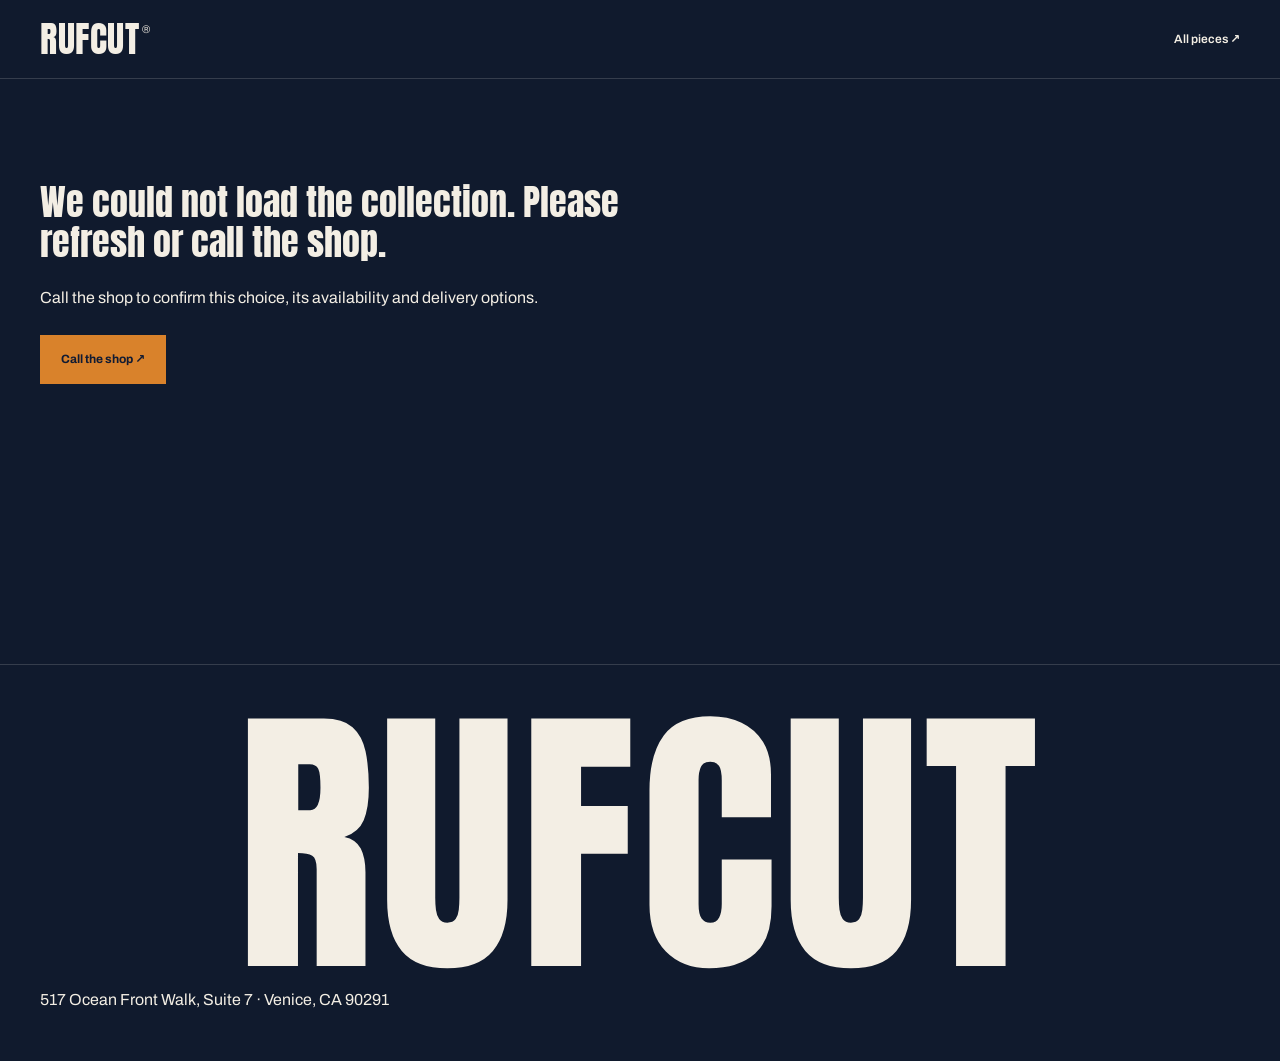
==== product/index.html @ d74dccb3 "Add files via upload" ====
<!doctype html>
<html lang="en" data-theme="dark">
<head>
<meta charset="utf-8"><meta name="viewport" content="width=device-width,initial-scale=1,viewport-fit=cover">
<title>Rufcut | From the shop</title><meta name="description" content="Explore Rufcut denim, vintage pieces and workshops. Select your size and complete your purchase securely on Square.">
<script>const language=new URLSearchParams(location.search).get('lang');if(['en','tr','es','de','fr'].includes(language))document.documentElement.lang=language;try{const theme=localStorage.getItem('rufcut-theme');if(['light','dark'].includes(theme))document.documentElement.dataset.theme=theme}catch{}</script>
<link rel="stylesheet" href="../fonts.css"><link rel="stylesheet" href="../homepage.css?v=20261011"><link rel="stylesheet" href="product.css?v=20261014">
<script defer src="../../assets/ms-site-catalog.js?v=20261014"></script><script defer src="../../assets/ms-storefront.js?v=20261014"></script><script defer src="product.js?v=20261014"></script>
</head>
<body>
<header><div class="wrap header-inner"><a class="logo" href="../">RUFCUT<span aria-hidden="true">®</span></a><a id="backToShop" class="text-link" href="../#vintage">From the shop ↗</a></div></header>
<main class="wrap product-main" id="product" aria-live="polite"><p role="status">Loading the collection…</p></main>
<noscript><p class="wrap">Please enable JavaScript to see current Square prices, or call <a href="tel:+13104735384">(310) 473-5384</a>.</p></noscript>
<footer><div class="wrap"><a class="footer-wordmark" href="../">RUFCUT</a><p>517 Ocean Front Walk, Suite 7 · Venice, CA 90291</p></div></footer>
</body>
</html>
---- fonts.css ----
/* Existing Rufcut brand fonts, served locally with their OFL licenses in assets/fonts. */
@font-face{font-family:Anton;src:url(media/anton-latin-ext.woff2) format('woff2');font-weight:400;font-display:swap;unicode-range:U+0100-02BA,U+02BD-02C5,U+02C7-02CC,U+02CE-02D7,U+02DD-02FF,U+0304,U+0308,U+0329,U+1D00-1DBF,U+1E00-1E9F,U+1EF2-1EFF,U+2020,U+20A0-20AB,U+20AD-20C4,U+2113,U+2C60-2C7F,U+A720-A7FF}
@font-face{font-family:Anton;src:url(../assets/fonts/studio-3.woff2) format('woff2');font-weight:400;font-display:swap}
@font-face{font-family:Archivo;src:url(../assets/fonts/studio-5.woff2) format('woff2');font-weight:400 700;font-display:swap;unicode-range:U+0100-02BA,U+02BD-02C5,U+02C7-02CC,U+02CE-02D7,U+02DD-02FF,U+0304,U+0308,U+0329,U+1D00-1DBF,U+1E00-1E9F,U+1EF2-1EFF,U+2020,U+20A0-20AB,U+20AD-20C4,U+2113,U+2C60-2C7F,U+A720-A7FF}
@font-face{font-family:Archivo;src:url(../assets/fonts/studio-6.woff2) format('woff2');font-weight:400 700;font-display:swap}
@font-face{font-family:'IBM Plex Mono';src:url(../assets/fonts/studio-10.woff2) format('woff2');font-weight:400 500;font-display:swap;unicode-range:U+0100-02BA,U+02BD-02C5,U+02C7-02CC,U+02CE-02D7,U+02DD-02FF,U+0304,U+0308,U+0329,U+1D00-1DBF,U+1E00-1E9F,U+1EF2-1EFF,U+2020,U+20A0-20AB,U+20AD-20C4,U+2113,U+2C60-2C7F,U+A720-A7FF}
@font-face{font-family:'IBM Plex Mono';src:url(../assets/fonts/studio-11.woff2) format('woff2');font-weight:400 500;font-display:swap}
---- homepage.css ----
/* Rufcut 2026. Sharp workshop geometry, indigo, copper and the existing brand type.
   Layers: header 20, skip link 30. Photography stays in its own content plane. */
:root{
 --paper:#eef0f1;--ink:#16233e;--mute:#526078;--rule:#16233e29;--panel:#f9fafb;
 --ind:#1b2a4e;--deep:#111b33;--cop:#d9822b;--accent-text:#92501c;--preview:#dce2e7;
 --raw:#f3eee4;--display:Anton,Impact,'Arial Narrow',sans-serif;--body:Archivo,system-ui,sans-serif;
 --mono:'IBM Plex Mono',monospace;--ease:cubic-bezier(.23,1,.32,1);color-scheme:light;
}
@media(prefers-color-scheme:dark){:root:not([data-theme="light"]){--paper:#101a2d;--ink:#f3eee4;--mute:#aebbd0;--rule:#f3eee42a;--panel:#16233b;--accent-text:#e6a15f;--preview:#1e304b;color-scheme:dark}}
:root[data-theme="dark"]{--paper:#101a2d;--ink:#f3eee4;--mute:#aebbd0;--rule:#f3eee42a;--panel:#16233b;--accent-text:#e6a15f;--preview:#1e304b;color-scheme:dark}
*,*::before,*::after{box-sizing:border-box}html{scroll-behavior:smooth;scroll-padding-top:100px;-webkit-text-size-adjust:100%;background:var(--paper)}
body{margin:0;background:var(--paper);color:var(--ink);font:16px/1.55 var(--body);-webkit-font-smoothing:antialiased}
button,input,select,textarea{font:inherit}button{cursor:pointer;color:inherit}a{color:inherit}img,svg{display:block;max-width:100%}figure,h1,h2,h3,h4,p{margin:0}[hidden]{display:none!important}
:focus-visible{outline:3px solid var(--cop);outline-offset:4px}button:disabled{cursor:wait;opacity:.6}.wrap{width:min(1320px,calc(100% - 80px));margin-inline:auto}
.skip-link{position:fixed;top:-80px;left:20px;padding:12px 20px;background:var(--cop);color:var(--deep);z-index:30}.skip-link:focus{top:12px}
header{position:sticky;top:0;z-index:20;background:var(--paper);border-bottom:1px solid var(--rule)}.header-inner{display:flex;align-items:center;gap:28px;height:78px}
.logo{font:36px/1 var(--display);text-decoration:none;letter-spacing:.015em;display:flex;align-items:start;gap:3px}.logo>span{font:11px var(--body);padding-top:2px}
nav{display:flex;align-items:center;gap:24px;margin-left:auto}nav a{text-decoration:none;font-size:12px;font-weight:600;white-space:nowrap}.book{border:1px solid var(--rule);padding:10px 14px;display:flex;gap:20px}
.header-tools{display:flex;align-items:center;gap:8px}.header-tools .lang-pick{border:0!important;border-radius:0!important;padding:8px 3px!important;font:11px var(--mono)!important}.header-tools button{border:0;background:none;width:32px;height:36px;font-size:24px;line-height:1}
section{padding-block:110px}.hero{padding-block:38px 50px}.hero-layout{display:grid;grid-template-columns:minmax(0,1.06fr) minmax(0,.94fr);align-items:center;gap:36px}
.hero-copy{padding-block:22px}.hero-kicker{font:11px var(--mono);letter-spacing:.08em;text-transform:uppercase;color:var(--mute);margin-bottom:30px}
.hero h1{font:clamp(76px,8.45vw,125px)/.98 var(--display);text-transform:uppercase;letter-spacing:-.018em}.hero h1 span{display:block;white-space:nowrap}.accent{color:var(--accent-text)}
.hero-copy>p:last-of-type{font-size:17px;max-width:39ch;color:var(--mute);margin-top:28px;line-height:1.65}.hero-actions{display:flex;align-items:center;flex-wrap:wrap;gap:20px;margin-top:30px}
.btn{display:inline-flex;align-items:center;justify-content:space-between;gap:26px;min-height:49px;padding:14px 20px;border:1px solid transparent;text-decoration:none;font-size:12px;font-weight:700;white-space:nowrap;transition:transform 160ms var(--ease),background-color 180ms ease,color 180ms ease}
.btn.primary{background:var(--cop);border-color:var(--cop);color:#111b33}.btn.secondary{background:transparent;border-color:var(--rule);color:var(--ink)}.btn:active,button:active{transform:scale(.98)}
.text-link{display:inline-flex;align-items:center;gap:18px;font-size:12px;font-weight:600;text-decoration:none;border:0;padding:4px 0;background:none;color:var(--ink)}.text-link span{font-size:18px}.hero-actions .text-link{border-bottom:1px solid var(--rule);padding-bottom:8px}
.hero-art{position:relative;height:565px;background:var(--ind);overflow:hidden}.hero-art>img{width:100%;height:100%;object-fit:cover;object-position:60% 50%}
.machine-corner{position:absolute;top:0;right:0;width:206px;padding:14px 18px 12px;background:var(--paper);border-left:1px solid var(--rule);border-bottom:1px solid var(--rule)}.machine-plate{width:100%;height:125px}
.studio-links{display:grid;grid-template-columns:1.06fr .94fr;gap:36px;border-block:1px solid var(--rule);padding-block:24px}.studio-links>a{display:flex;align-items:center;justify-content:space-between;gap:15px;text-decoration:none}.studio-links>a+a{border-left:1px solid var(--rule);padding-left:32px}.studio-links>a>span{font-size:12px;color:var(--mute)}.studio-links strong{font:26px/1.1 var(--display);text-transform:uppercase;display:flex;align-items:center;gap:40px}.studio-links strong>span{font:24px var(--body);color:var(--accent-text)}
.section-heading{margin-bottom:38px}.section-heading h2,.sh h2{font:clamp(52px,6vw,84px)/1.03 var(--display);text-transform:uppercase;letter-spacing:-.01em}.section-heading p,.sh p{font-size:15px;color:var(--mute);max-width:54ch;margin-top:16px}
.builder{display:grid;grid-template-columns:minmax(0,.92fr) minmax(0,1.08fr);border:1px solid var(--rule);background:var(--panel)}.preview{background:var(--preview);position:relative;padding:26px 30px;display:flex;flex-direction:column;min-width:0;border-right:1px solid var(--rule)}
.preview-top{display:flex;justify-content:space-between;align-items:center;gap:20px}.preview-top>span{font:10px var(--mono);letter-spacing:.08em;color:var(--mute)}.view-switch{display:flex;gap:2px;border:1px solid var(--rule);padding:3px}.view-switch button{min-height:31px;padding:5px 12px;font-size:11px;border:0;background:none;color:var(--mute)}.view-switch button[aria-pressed="true"]{background:var(--ink);color:var(--paper)}
.garment-stage{display:grid;place-items:center;min-height:425px;position:relative;flex:1}.garment-stage>svg{width:290px;height:390px;filter:drop-shadow(0 20px 12px #06112633);position:relative}.ruler{position:absolute;top:48px;bottom:35px;left:6px;width:10px;border-left:1px solid var(--rule);background:repeating-linear-gradient(0deg,transparent 0 9px,var(--rule) 9px 10px);opacity:.7}
.summary{display:flex;flex-wrap:wrap;justify-content:center;gap:7px;min-height:34px}.summary-chip{display:inline-flex;gap:5px;font-size:10px;border:1px solid var(--rule);padding:5px 8px;color:var(--ink);background:var(--paper)}.summary-key{color:var(--mute)}.summary-value{font-weight:600}.preview-note{color:var(--mute);font-size:10px;text-align:center;margin-top:15px}
.opts{display:flex;flex-direction:column;min-width:0}.maker-tabs{display:grid;grid-template-columns:repeat(3,minmax(0,1fr));border-bottom:1px solid var(--rule)}.maker-tabs button{background:transparent;border:0;border-bottom:2px solid transparent;padding:20px 8px;color:var(--mute);font-size:11px;font-weight:600;min-height:63px}.maker-tabs button[aria-selected="true"]{color:var(--ink);border-bottom-color:var(--cop);background:var(--paper)}
.maker-panel{flex:1;padding:24px 30px}.step{padding-block:18px}.step+.step{border-top:1px solid var(--rule);margin-top:13px}.step h3{font:12px var(--body);color:var(--mute);margin-bottom:15px}.step h3 b{color:var(--ink);font-weight:600}.chips{display:flex;flex-wrap:wrap;gap:8px}.chip{min-height:44px;border:1px solid var(--rule);padding:10px 15px;background:transparent;font-size:12px;font-weight:500;color:var(--ink);transition:background-color 160ms ease,border-color 160ms ease}.chip[aria-pressed="true"]{background:var(--ink);color:var(--paper);border-color:var(--ink)}
.sw{width:46px;height:46px;border:3px solid var(--panel);outline:1px solid var(--rule)}.sw[aria-pressed="true"]{outline:2px solid var(--cop);outline-offset:2px}.maker-navigation{display:flex;justify-content:space-between;gap:20px;padding:12px 30px 30px}.maker-navigation>#makerNext{margin-left:auto}.ready{display:flex;justify-content:space-between;align-items:center;gap:15px;padding:26px 30px;border-top:1px solid var(--rule);background:var(--paper)}.ready strong{display:block;font:23px/1.15 var(--display);text-transform:uppercase}.ready small{display:block;color:var(--mute);font-size:10px;margin-top:7px}
.powered{display:flex;justify-content:flex-end;align-items:center;gap:5px;color:var(--mute);font:10px var(--mono);padding-top:12px}.powered>a{font:700 13px var(--body);text-decoration:none;letter-spacing:-.04em;color:var(--ink)}.powered>a>span{margin-left:9px;font-size:14px;color:var(--accent-text)}.note{font-size:12px;color:var(--mute);margin-top:22px}
.craft-story{padding-block:0 35px}.craft-layout{display:grid;grid-template-columns:minmax(0,1.12fr) minmax(0,.88fr);align-items:center;gap:70px}.craft-layout figure{height:410px;overflow:hidden}.craft-layout img{width:100%;height:100%;object-fit:cover}.craft-layout h2{font:clamp(42px,4.6vw,66px)/1.08 var(--display);text-transform:uppercase}.craft-layout p{font-size:15px;color:var(--mute);max-width:33ch;margin:22px 0}.craft-layout .text-link{border-bottom:1px solid var(--rule);padding-bottom:8px}
.repair-shell{border:1px solid var(--rule);background:var(--panel)}.repair-shell iframe{display:block;width:100%;height:740px;border:0;background:var(--panel)}.repair-footer{display:flex;justify-content:space-between;align-items:end;gap:50px;margin-top:28px}.rep{display:grid;grid-template-columns:1fr 1fr;gap:12px 40px;flex:1;max-width:810px}.rep>div{display:flex;align-items:center;justify-content:space-between;gap:15px}.rep p{font-size:12px;font-weight:500}.rep span{font:11px var(--mono);color:var(--mute);white-space:nowrap}
#order{padding-block:0 60px}.track{border-block:1px solid var(--rule);padding:40px 0}.track h2{font:clamp(38px,4vw,54px)/1 var(--display);text-transform:uppercase}.tracker-copy{color:var(--mute);font-size:13px;margin-top:15px}.track form{display:flex;max-width:580px;gap:10px;margin-top:24px}.track input{min-width:0;flex:1;border:1px solid var(--rule);background:var(--panel);color:var(--ink);padding:13px 16px;font-size:16px;border-radius:0}.track input::placeholder{color:var(--mute)}.track .btn{background:var(--ink);color:var(--paper)}.stages{display:grid;grid-template-columns:repeat(5,1fr);gap:20px;padding:0;list-style:none;margin:32px 0 0;counter-reset:repair}.stages li{font-size:12px;font-weight:600;border-top:2px solid var(--rule);padding-top:12px;position:relative;counter-increment:repair}.stages li::before{content:counter(repair,decimal-leading-zero);display:block;font:10px var(--mono);color:var(--mute);margin-bottom:10px}.stages li.done{border-color:var(--ink)}.stages li.now{border-color:var(--cop);color:var(--accent-text)}.stages small{display:block;font-size:10px;font-weight:400;color:var(--mute);margin-top:4px}.msg{font-size:13px;margin-top:20px;min-height:20px}
#vintage{padding-block:45px 100px}.sh{margin-bottom:32px}.filters{display:flex;gap:8px;flex-wrap:wrap;align-items:center;margin-bottom:16px}.filters[hidden]{display:none!important}.filters span{font-size:11px;color:var(--mute);margin-right:8px}.filters .chip{min-height:35px;padding:7px 12px;font-size:11px}.grid{display:grid;grid-template-columns:repeat(4,minmax(0,1fr));gap:20px}.item{min-width:0}.item .ph{aspect-ratio:4/5;background:var(--preview);position:relative;display:grid;place-items:center}.ph img{width:100%;height:100%;object-fit:cover}.photo-missing{font-size:12px;color:var(--mute)}.tag{position:absolute;top:10px;left:10px;background:var(--paper);padding:5px 8px;font:10px var(--mono)}.item .in{padding-top:14px}.item h3{font-size:14px}.item p{color:var(--mute);font-size:12px;margin-top:6px}.empty{grid-column:1/-1;display:flex;justify-content:space-between;gap:40px;align-items:center;padding:32px;border:1px solid var(--rule);background:var(--panel)}.empty strong{display:block;font:32px var(--display);text-transform:uppercase;margin-bottom:10px}.empty p{font-size:13px;color:var(--mute);max-width:50ch}.empty-mark{font:80px var(--display);color:var(--rule)}
#visit{border-top:1px solid var(--rule);padding-block:85px}.visit{display:grid;grid-template-columns:1.2fr 1fr;gap:60px}.visit h2{font:clamp(48px,6vw,84px)/1.05 var(--display);text-transform:uppercase}.visit p{margin-top:28px;color:var(--mute);font-size:14px}.visit-links{display:grid;gap:8px;margin:20px 0 28px}.visit-links a{font-size:14px;text-decoration:none}.visit-details{padding-top:20px}.hours{margin-bottom:25px}.hours>div{display:flex;justify-content:space-between;gap:20px;align-items:center;padding:17px 0;border-bottom:1px solid var(--rule);font-size:13px}.hours span{color:var(--mute);white-space:nowrap}
footer{padding:35px 0 24px;border-top:1px solid var(--rule)}.footer-wordmark{font:clamp(90px,22.5vw,320px)/1 var(--display);letter-spacing:.018em;text-decoration:none;display:block;max-width:100%;text-align:center}.footer-bottom{display:flex;justify-content:space-between;gap:24px;padding-top:30px;font-size:10px;color:var(--mute)}.footer-bottom a{text-decoration:underline;text-underline-offset:3px;color:var(--ink)}
@media(hover:hover) and (pointer:fine){nav a:hover,.text-link:hover,.powered a:hover{color:var(--accent-text)}.btn.primary:hover{background:#e79a51;border-color:#e79a51}.btn.secondary:hover,.chip:hover{border-color:var(--ink)}.studio-links a:hover strong>span{transform:translate(3px,-3px)}.studio-links strong>span{transition:transform 180ms var(--ease)}}
@media(prefers-reduced-motion:no-preference){.hero-copy{animation:enter 650ms var(--ease) both}.hero-art{animation:enter 800ms var(--ease) 80ms both}.needle{animation:sew 800ms ease-in-out 3 alternate}@keyframes enter{from{opacity:0;transform:translateY(18px)}to{opacity:1;transform:none}}@keyframes sew{to{transform:translateY(10px)}}}
@media(max-width:1100px){.wrap{width:calc(100% - 48px)}.header-inner{gap:18px}nav{gap:15px}nav a{font-size:11px}.hero-layout{gap:25px}.hero h1{font-size:8.2vw}.hero-art{height:490px}.machine-corner{width:170px}.machine-plate{height:95px}.hero-actions{gap:18px}.builder{grid-template-columns:.9fr 1.1fr}.preview{padding-inline:20px}.ready{flex-wrap:wrap}.craft-layout{gap:40px}.repair-footer{align-items:start;flex-direction:column;gap:24px}}
@media(max-width:860px){nav .book{display:none}.header-inner{height:70px}.hero-art{height:430px}.machine-corner{width:145px;padding:10px}.machine-plate{height:82px}.hero-kicker{font-size:9px;margin-bottom:24px}.hero-copy>p:last-of-type{font-size:14px}.hero-actions{margin-top:24px}.hero-actions .text-link{font-size:11px}.builder{grid-template-columns:.85fr 1.15fr}.maker-panel{padding-inline:20px}.maker-navigation,.ready{padding-inline:20px}.garment-stage>svg{width:230px}.studio-links strong{font-size:22px;gap:20px}.studio-links>a>span{font-size:10px}.craft-layout h2{font-size:42px}.craft-layout p{font-size:13px}.craft-layout figure{height:350px}}
@media(max-width:767px){.wrap{width:calc(100% - 36px)}.header-inner{height:auto;min-height:67px;flex-wrap:wrap;gap:0;padding-top:14px}.logo{font-size:32px}.header-tools{margin-left:auto;order:2}nav{order:3;flex:0 0 100%;min-width:0;margin:16px 0 0;padding:0 0 12px;justify-content:space-between;gap:15px;overflow-x:auto;scrollbar-width:none}nav::-webkit-scrollbar{display:none}nav a{font-size:10px}.hero{padding-block:30px}.hero-layout{grid-template-columns:1fr;gap:28px}.hero-copy{padding:5px 0 0}.hero h1{font-size:clamp(66px,12.8vw,98px)}.hero-kicker{font-size:9px;margin-bottom:22px}.hero-copy>p:last-of-type{font-size:15px;max-width:39ch;margin-top:22px}.hero-actions{gap:20px;margin-top:25px}.hero-art{height:365px;order:2}.hero-art>img{object-position:50% 55%}.machine-corner{width:156px}.machine-plate{height:86px}.studio-links{grid-template-columns:1fr;gap:18px;padding-block:23px}.studio-links>a+a{border-left:0;border-top:1px solid var(--rule);padding:18px 0 0}.studio-links strong{font-size:25px;gap:30px}.studio-links>a>span{font-size:11px}section{padding-block:70px}.section-heading{margin-bottom:28px}.section-heading h2,.sh h2{font-size:clamp(44px,9.5vw,68px)}.section-heading p,.sh p{font-size:14px;margin-top:14px}.builder{grid-template-columns:1fr}.preview{border-right:0;border-bottom:1px solid var(--rule);padding:20px}.garment-stage{min-height:340px}.garment-stage>svg{height:305px;width:240px}.ruler{top:35px;bottom:35px;left:12px}.summary{max-width:350px;margin:auto}.maker-tabs button{padding:18px 5px;font-size:10px;min-height:57px}.maker-panel{padding:15px 22px;min-height:260px}.maker-navigation{padding:0 22px 24px}.ready{padding:22px;flex-direction:row}.ready small{max-width:19ch}.ready .btn{gap:18px;padding:13px 15px;font-size:11px}.powered{padding-top:10px}.craft-story{padding-block:0 0}.craft-layout{grid-template-columns:1fr;gap:30px}.craft-layout figure{height:300px}.craft-layout>div{padding-bottom:10px}.craft-layout h2{font-size:clamp(40px,9vw,58px)}.craft-layout p{font-size:14px;max-width:43ch}.repair-shell iframe{height:1100px}.rep{grid-template-columns:1fr;width:100%;gap:10px}.rep p{font-size:12px}.repair-footer{gap:22px}#order{padding-block:0 30px}.track{padding-block:30px}.track form{gap:7px}.track input{padding-inline:12px;font-size:14px}.track .btn{padding-inline:12px;font-size:11px;gap:0}.stages{grid-template-columns:repeat(3,1fr);gap:20px 12px}.stages li{font-size:11px}.stages small{font-size:9px}#vintage{padding-block:35px 65px}.grid{grid-template-columns:repeat(2,minmax(0,1fr));gap:20px 12px}.empty{padding:24px;gap:20px}.empty strong{font-size:27px}.empty p{font-size:12px}.empty-mark{display:none}#visit{padding-block:60px}.visit{grid-template-columns:1fr;gap:25px}.visit h2{font-size:clamp(48px,11vw,68px)}.visit-details{padding-top:0}.footer-bottom{font-size:9px;gap:10px;flex-wrap:wrap;padding-top:20px}.footer-wordmark{font-size:22vw}footer{padding-block:24px}}
@media(max-width:359px){nav{gap:12px}nav a{font-size:9px}.hero h1{font-size:12.3vw}.hero-actions{gap:16px}.hero-actions .btn{font-size:11px;gap:20px}.hero-actions .text-link{font-size:11px}.hero-art{height:300px}.studio-links strong{font-size:22px}.studio-links>a>span{font-size:10px}.ready{gap:18px}.ready>.btn{width:100%}.maker-panel{padding-inline:16px}.chip{padding-inline:12px}.track form{flex-wrap:wrap}.track input{flex-basis:100%}.track .btn{width:100%}.hours>div{font-size:12px;gap:10px}}
@media(prefers-reduced-motion:reduce){html{scroll-behavior:auto}*,*::before,*::after{animation:none!important;transition:none!important}.btn:active,button:active{transform:none}}

.more-pieces{margin-top:28px}
@media(max-width:767px){.hero-art{animation:none}}

/* Shared photographic treatment: quieter colors, crisp detail and indigo shadows.
   The original photos stay untouched; the machine sits above these image layers. */
.hero-art,.craft-layout figure{position:relative;isolation:isolate;background:var(--ind)}
.hero-art>img,.craft-layout figure>img{filter:saturate(.48) contrast(1.16) brightness(.93)}
.hero-art::before,.craft-layout figure::before{content:"";position:absolute;inset:0;z-index:1;background:#1e3466;mix-blend-mode:color;opacity:.28;pointer-events:none}
.hero-art::after,.craft-layout figure::after{content:"";position:absolute;inset:0;z-index:1;background:linear-gradient(140deg,#101a2d1f,transparent 42%,#111b335e),linear-gradient(20deg,#b8733314,transparent 65%);box-shadow:inset 0 0 0 1px #f3eee414;pointer-events:none}
.machine-corner{z-index:2}

/* An atelier composition: type crosses the photograph, each bench has its own rhythm. */
.hero-layout{grid-template-columns:minmax(0,.95fr) minmax(0,1.05fr);gap:30px}
.hero-copy{position:relative;z-index:3;padding-block:30px}
.hero h1{font-size:clamp(90px,10.15vw,148px);line-height:.94;width:max-content;position:relative}
.hero-copy>p:last-of-type{max-width:34ch;margin-top:35px}
.hero-art{height:620px;clip-path:polygon(0 0,100% 0,100% calc(100% - 32px),calc(100% - 32px) 100%,0 100%)}
.hero-art::after{background:linear-gradient(90deg,var(--paper),transparent 33%),linear-gradient(0deg,#111b335e,transparent 54%),linear-gradient(25deg,#b8733319,transparent 65%);box-shadow:none}
.hero-art>img{object-position:55% 45%}
.studio-links{gap:30px;padding-block:18px}
.studio-links>a{display:grid;grid-template-columns:1fr;gap:10px;position:relative;padding-block:7px}
.studio-links strong{font-size:clamp(32px,3.4vw,48px);justify-content:space-between;gap:20px}
.studio-links strong>span{font-size:32px}
.studio-links>a>span{font:10px var(--mono);color:var(--mute)}
#build .wrap{display:grid;grid-template-columns:240px minmax(0,1fr);column-gap:40px;align-items:start}
#build .section-heading{grid-column:1;grid-row:1;margin:0;position:sticky;top:116px}
#build .section-heading h2{font-size:78px;line-height:1.02}
#build .section-heading p{font-size:13px;line-height:1.7;max-width:25ch;margin-top:25px}
#build .builder{grid-column:2;grid-row:1;grid-template-columns:minmax(0,.92fr) minmax(0,1.08fr)}
#build .powered{grid-column:2;grid-row:2}#build .note{grid-column:2;grid-row:3}
#build .garment-stage>svg{width:250px}
.craft-layout{display:block;position:relative;padding-bottom:15px}
.craft-layout figure{width:82%;height:455px}
.craft-layout>div{position:relative;width:57%;margin:-145px 0 0 auto;padding:32px 0 0 38px;background:var(--paper)}
.craft-layout h2{font-size:clamp(55px,5.9vw,82px);line-height:1.05;max-width:13ch}
.craft-layout p{max-width:36ch;font-size:14px;margin:24px 0 20px}
#repairs .section-heading h2{max-width:11ch;font-size:clamp(64px,7.6vw,100px)}
#repairs .section-heading p{max-width:45ch}
.repair-shell{border-top:3px solid var(--cop)}
@media(max-width:1100px){.hero h1{font-size:10.1vw}.hero-art{height:530px}#build .wrap{grid-template-columns:180px minmax(0,1fr);column-gap:24px}#build .section-heading h2{font-size:63px}#build .preview{padding-inline:17px}#build .maker-panel{padding-inline:20px}#build .garment-stage>svg{width:210px}#build .preview-top{gap:10px}#build .ready{padding-inline:20px}.craft-layout figure{height:410px}.craft-layout>div{width:60%;padding-left:30px}.craft-layout h2{font-size:65px}}
@media(max-width:860px){.hero h1{font-size:9.9vw}.hero-art{height:470px}.hero-copy>p:last-of-type{font-size:14px;max-width:30ch}.studio-links strong{font-size:31px}#build .wrap{grid-template-columns:1fr}#build .section-heading{position:static;grid-row:auto;grid-column:auto;margin-bottom:30px;max-width:620px}#build .section-heading h2{font-size:68px}#build .section-heading p{max-width:42ch;margin-top:15px}#build .builder,#build .powered,#build .note{grid-column:1;grid-row:auto}.craft-layout h2{font-size:54px}}
@media(max-width:767px){.hero-layout{grid-template-columns:1fr;gap:0}.hero-copy{padding:5px 0 0}.hero h1{font-size:clamp(43px,13vw,95px);line-height:.98;width:auto}.hero-copy>p:last-of-type{margin-top:23px;max-width:39ch;font-size:15px}.hero-art{height:340px;margin-top:28px;clip-path:polygon(0 0,100% 0,100% calc(100% - 22px),calc(100% - 22px) 100%,0 100%)}.hero-art::after{background:linear-gradient(0deg,var(--paper),transparent 35%),linear-gradient(145deg,#101a2d12,transparent 40%,#111b334a)}.hero-art>img{object-position:50% 55%}.studio-links{gap:18px;padding-block:20px}.studio-links>a{gap:9px;padding:0}.studio-links strong{font-size:32px}.studio-links>a+a{padding-top:20px}.studio-links strong>span{font-size:25px}#build .section-heading h2{font-size:clamp(48px,11.5vw,74px)}#build .section-heading p{font-size:14px;max-width:40ch}#build .builder{grid-template-columns:1fr}#build .preview{padding-inline:20px}#build .garment-stage>svg{width:240px}.craft-layout{padding-bottom:0}.craft-layout figure{width:100%;height:320px}.craft-layout>div{width:92%;margin:-50px 0 0 auto;padding:24px 0 0 22px}.craft-layout h2{font-size:clamp(44px,10.2vw,64px);max-width:15ch}.craft-layout p{font-size:13px;max-width:37ch;margin:20px 0}#repairs .section-heading h2{font-size:clamp(48px,12vw,74px)}#repairs .section-heading p{font-size:13px}}
@media(max-width:359px){.hero h1{font-size:12.3vw}.hero-art{height:300px}.studio-links strong{font-size:29px}.craft-layout figure{height:280px}.craft-layout>div{padding-left:18px}.craft-layout h2{font-size:40px}}

/* The original three-door introduction uses the current atelier typography. */
.section-kicker{font:10px/1.5 var(--mono);text-transform:uppercase;letter-spacing:.1em;color:var(--mute)}
.hero-layout{align-items:start}.hero-copy{padding-block:20px}
.hero h1{font-size:clamp(78px,8.6vw,124px)}
.hero-copy>p:last-of-type{max-width:42ch;margin-top:30px;font-size:15px}
.doors-section{padding-block:20px 0}
.doors-section h2{font:clamp(44px,5.3vw,72px)/1.05 var(--display);text-transform:uppercase;margin:8px 0 26px}
.doors-section .studio-links{grid-template-columns:repeat(3,minmax(0,1fr));gap:26px;padding-block:22px}
.doors-section .studio-links>a{align-content:start;gap:13px;min-width:0}
.doors-section .studio-links>a+a{padding-left:26px}
.doors-section .studio-links strong{font-size:clamp(28px,2.75vw,39px);gap:12px}
.doors-section .studio-links strong>span{font-size:26px}
.doors-section .studio-links p{font-size:13px;line-height:1.65;max-width:32ch;color:var(--mute)}
#build .section-heading>.section-kicker,#repairs .section-heading>.section-kicker{font:10px/1.5 var(--mono);letter-spacing:.1em;max-width:none;margin:0 0 16px}
#build .section-heading h2{font-size:55px}
.visit .section-kicker{font:10px/1.5 var(--mono);letter-spacing:.1em;margin:0 0 15px}
.footer-slogan{font:11px/1.7 var(--mono);letter-spacing:.08em;text-transform:uppercase;color:var(--mute);text-align:center;margin-top:16px}
@media(max-width:1100px){.hero h1{font-size:8.6vw}#build .section-heading h2{font-size:41px}.doors-section .studio-links{gap:20px}.doors-section .studio-links>a+a{padding-left:20px}.doors-section .studio-links strong{font-size:30px}}
@media(max-width:860px){#build .section-heading h2{font-size:clamp(48px,7.9vw,68px)}}
@media(max-width:767px){.hero-copy{padding:5px 0 0}.hero h1{font-size:clamp(43px,13vw,95px)}.hero-copy>p:last-of-type{font-size:14px;max-width:42ch;margin-top:23px}.doors-section{padding-top:0}.doors-section h2{font-size:clamp(43px,11vw,68px);margin-bottom:22px}.doors-section .studio-links{grid-template-columns:1fr;gap:22px;padding-block:22px}.doors-section .studio-links>a+a{padding:22px 0 0}.doors-section .studio-links strong{font-size:32px}.doors-section .studio-links p{max-width:42ch;font-size:13px}.footer-slogan{font-size:9px;letter-spacing:.04em}}
@media(max-width:359px){.hero h1{font-size:12.3vw}.doors-section .studio-links strong{font-size:29px}}

.pair-order{width:min(620px,calc(100% - 28px));max-height:90dvh;overflow:auto;padding:clamp(22px,5vw,36px);background:var(--paper,#111b30);color:var(--ink,#f6f3ec);border:1px solid var(--rule,#ffffff30)}.pair-order::backdrop{background:#030713bd;backdrop-filter:blur(5px)}.pair-head{display:flex;align-items:start;justify-content:space-between;gap:16px}.pair-head h2{font-size:clamp(30px,6vw,44px);margin:8px 0 24px}.pair-close{width:44px;height:44px;border:1px solid currentColor;background:transparent;color:inherit;font-size:26px}.pair-design{display:grid;grid-template-columns:130px 1fr;gap:24px;padding:20px;background:#1a2942;color:#f6f3ec}.pair-design img{width:100%;height:200px;object-fit:contain}.pair-design dl{display:grid;gap:8px;margin:0;align-content:center}.pair-design dl>div{display:grid;grid-template-columns:80px 1fr;gap:12px;font-size:12px}.pair-design dt{opacity:.65}.pair-design dd{margin:0}.pair-order form>p{font-size:13px;line-height:1.7;margin:20px 0}.pair-fields{display:grid;gap:16px}.pair-fields label{display:grid;gap:7px;font-size:12px}.pair-fields input,.pair-fields textarea{width:100%;min-height:44px;padding:12px;font:inherit;font-size:16px;background:transparent;border:1px solid var(--rule,#ffffff30);color:inherit}.pair-fields textarea{min-height:80px;resize:vertical}.pair-actions{display:flex;gap:12px;justify-content:space-between;flex-wrap:wrap;margin-top:24px}.pair-trap{position:absolute;left:-10000px;width:1px;height:1px;overflow:hidden}#pairStatus{color:#f29480}#pairReceipt h3{font:clamp(26px,6vw,38px) var(--mono);margin-block:20px}#pairReceipt p{line-height:1.7;margin-bottom:24px}@media(max-width:400px){.pair-design{grid-template-columns:80px 1fr;gap:14px;padding:14px}.pair-design img{height:170px}.pair-design dl>div{grid-template-columns:1fr;gap:0}.pair-actions .btn{width:100%}}

/* Square publication cards */
.store-choice{display:grid;gap:7px;margin:12px 0;font-size:12px}.store-choice select{width:100%;min-height:44px;padding:10px;background:var(--paper,var(--bg));color:var(--ink);border:1px solid currentColor;border-radius:4px;font:inherit}.item .in>small{display:block;line-height:1.5;opacity:.75;margin-bottom:12px}.item .in>.text-link{margin-top:12px;display:inline-block}.store-offers{padding-top:24px}.repair-footer{display:block}.repair-footer>.text-link{display:inline-block;margin-top:20px}.repair-footer .store-offers .ph{display:none}.repair-footer .store-offers{grid-template-columns:repeat(auto-fit,minmax(200px,1fr))}.repair-footer .store-offers h3{font-size:20px}.store-offers .item{min-width:0}

.category-filters{gap:8px;margin-bottom:22px}.category-filters .chip{min-height:44px}.shop-group-title{grid-column:1 / -1;font:500 clamp(24px,3vw,36px) var(--display);letter-spacing:-.02em;padding:26px 0 12px;border-top:1px solid var(--rule);margin:12px 0 0}.shop-group-title:first-child{margin-top:0;padding-top:10px;border-top:0}

/* Material tones: copper for cut, sage for color/repair, ochre for finishing/shop.
   Scope stays on Rufcut; editor fields, garment colors and shared flows are unchanged. */
:root{
 --tone-cut:#934a25;--tone-color:#346b55;--tone-finish:#806016;--tone-on:#fff;
 --tint-cut:#f2e6df;--tint-color:#e5eee8;--tint-finish:#f1ecda;
 --bench:#faf8f3;--maker-ground:#e9e7e0;--repair-ground:#e5ebe5;--shop-ground:#eae8e2;
 --drawing-ground:#e4ddce;
}
@media(prefers-color-scheme:dark){:root:not([data-theme="light"]){
 --tone-cut:#e4a177;--tone-color:#a6c9b3;--tone-finish:#e1c473;--tone-on:#171e27;
 --tint-cut:#302720;--tint-color:#21312c;--tint-finish:#322e21;
 --bench:#19212b;--maker-ground:#141d28;--repair-ground:#142321;--shop-ground:#1c2027;
 --drawing-ground:#c8bfac;
}}
:root[data-theme="dark"]{
 --tone-cut:#e4a177;--tone-color:#a6c9b3;--tone-finish:#e1c473;--tone-on:#171e27;
 --tint-cut:#302720;--tint-color:#21312c;--tint-finish:#322e21;
 --bench:#19212b;--maker-ground:#141d28;--repair-ground:#142321;--shop-ground:#1c2027;
 --drawing-ground:#c8bfac;
}
.doors-section .studio-links{border-top:0;padding-top:0}
.doors-section .studio-links>a{--door-tone:var(--tone-cut);border-top:3px solid var(--door-tone);padding-top:20px}
.doors-section .studio-links>a[href="#vintage"]{--door-tone:var(--tone-finish)}
.doors-section .studio-links>a[href="#repairs"]{--door-tone:var(--tone-color)}
.doors-section .studio-links strong>span{color:var(--door-tone)}
#build{background:var(--maker-ground);border-block:1px solid var(--rule);margin-top:60px}
#build .section-kicker{color:var(--tone-cut)}
#build .builder{background:var(--bench);border-color:var(--rule)}
#build .preview{
 --paper:#e8e1d4;--ink:#1c2c3d;--mute:#48545c;--rule:#1c2c3d3d;
 background:var(--drawing-ground);color:var(--ink);border-top:3px solid var(--tone-cut);
}
.preview-top>span{color:var(--ink)}
.view-switch{border-color:var(--mute)}
.summary-chip{border-bottom:2px solid var(--summary-tone,#934a25)}
.summary-chip:nth-child(3),.summary-chip:nth-child(4){--summary-tone:#346b55}
.summary-chip:nth-child(5),.summary-chip:nth-child(6){--summary-tone:#806016}
.opts{--maker-accent:var(--tone-cut);--maker-tint:var(--tint-cut)}
.opts:has(#maker-tab-1[aria-selected="true"]){--maker-accent:var(--tone-color);--maker-tint:var(--tint-color)}
.opts:has(#maker-tab-2[aria-selected="true"]){--maker-accent:var(--tone-finish);--maker-tint:var(--tint-finish)}
#maker-tab-0,#maker-panel-0{--maker-accent:var(--tone-cut);--maker-tint:var(--tint-cut)}
#maker-tab-1,#maker-panel-1{--maker-accent:var(--tone-color);--maker-tint:var(--tint-color)}
#maker-tab-2,#maker-panel-2{--maker-accent:var(--tone-finish);--maker-tint:var(--tint-finish)}
.maker-tabs button{
 background:var(--maker-tint);color:var(--maker-accent);border-top:3px solid var(--maker-accent);
 border-bottom:2px solid transparent;line-height:1.5;
}
.maker-tabs button+button{border-left:1px solid var(--rule)}
.maker-tabs button[aria-selected="true"]{
 color:var(--tone-on);background:var(--maker-accent);border-bottom-color:var(--tone-on);font-weight:700;
}
.maker-panel{background:var(--maker-tint)}
.maker-panel .step{padding:18px;border:1px solid var(--rule);border-left:3px solid var(--maker-accent);background:var(--bench)}
.maker-panel .step+.step{margin-top:16px}
.maker-panel .step h3{color:var(--maker-accent)}
.maker-panel .chip{background:var(--bench)}
.maker-panel .chip[aria-pressed="true"]{background:var(--maker-accent);color:var(--tone-on);border-color:var(--maker-accent);font-weight:700}
.maker-panel .sw{border-color:var(--bench);outline-color:var(--mute)}
.maker-panel .sw[aria-pressed="true"]{outline:3px solid var(--maker-accent);outline-offset:3px;box-shadow:0 0 0 2px var(--bench)}
.maker-navigation{background:var(--maker-tint)}
.maker-navigation .btn.secondary{color:var(--maker-accent);border-color:var(--maker-accent)}
.ready{background:var(--bench);border-top:1px solid var(--rule)}
.craft-story{padding-top:75px}
#repairs{background:var(--repair-ground);border-top:1px solid var(--tone-color)}
#repairs .section-kicker,#repairs .repair-footer>.text-link{color:var(--tone-color)}
.repair-shell{border-top-color:var(--tone-color)}
#order{background:var(--repair-ground)}
#vintage{background:var(--shop-ground);border-top:1px solid var(--tone-finish);padding-top:65px}
#vintage .sh{border-left:3px solid var(--tone-finish);padding-left:20px}
#vintage .category-filters .chip[aria-pressed="true"]{background:var(--tone-finish);border-color:var(--tone-finish);color:var(--tone-on)}
#vintage .shop-group-title{border-color:var(--tone-finish)}
#visit .section-kicker{color:var(--tone-finish)}
@media(hover:hover) and (pointer:fine){
 .maker-tabs button:hover{box-shadow:inset 0 -3px var(--maker-accent)}
 .maker-panel .chip:hover{border-color:var(--maker-accent)}
 .maker-navigation .btn.secondary:hover{background:var(--maker-accent);color:var(--tone-on)}
}
@media(max-width:767px){
 #build{margin-top:40px}.craft-story{padding-top:50px}
 .doors-section .studio-links>a+a{padding-top:20px}
 .maker-panel{padding-inline:16px}.maker-panel .step{padding:16px 14px}
 .maker-panel .chip{padding-inline:12px}
 #vintage{padding-top:50px}
}

/* Shop clarity: counts, consistent card rhythm and explicit sales actions. */
.category-count{font:10px var(--mono);opacity:.65;margin-left:8px}#items .item{display:flex;flex-direction:column}#items .item .in{display:flex;flex-direction:column;flex:1}#items .item [data-store-action]{margin-top:auto;padding-top:16px}#items .item h3{font-size:15px;line-height:1.4;min-height:2.8em}#items .store-sale-note{min-height:3.1em}.item .ph{overflow:hidden}.item .ph img{transition:transform .3s ease}@media(hover:hover){.item:hover .ph img{transform:scale(1.025)}}@media(prefers-reduced-motion:reduce){.item .ph img{transition:none}}
---- product/product.css ----
.product-main{min-height:65vh;padding-block:64px 96px}.header-inner{justify-content:space-between}.product-layout{display:grid;grid-template-columns:minmax(0,1.1fr) minmax(0,1fr);gap:clamp(28px,5vw,80px);align-items:start}.product-photo{background:var(--panel);border:1px solid var(--rule);aspect-ratio:4/5;display:grid;place-items:center;overflow:hidden}.product-photo img{width:100%;height:100%;object-fit:contain}.product-info{min-width:0}.product-info h1{font:clamp(36px,4vw,64px)/1.05 var(--display);text-transform:uppercase;overflow-wrap:anywhere;margin:12px 0 32px}.product-price{font-size:28px;margin-top:24px}.product-info select{width:100%;min-height:48px;background:var(--paper);color:var(--ink);border:1px solid var(--rule);padding:12px;font:inherit}.store-choice{display:grid;gap:10px}.store-choice[hidden]{display:none}.product-description{white-space:pre-line;font-size:14px;line-height:1.8;border-top:1px solid var(--rule);padding-top:28px;margin-top:32px;overflow-wrap:anywhere}.product-info [data-store-action] a{min-height:44px}.product-empty{max-width:640px;padding-block:40px}.product-empty h1{font:36px/1.1 var(--display)}.product-empty p{margin:24px 0}.product-photo .photo-missing{padding:32px;text-align:center}a:focus-visible,select:focus-visible{outline:2px solid var(--cop);outline-offset:4px}@media(max-width:767px){.product-main{padding-block:28px 64px}.product-layout{grid-template-columns:1fr}.product-photo{max-height:65vh}.product-info h1{margin-bottom:24px}.header-inner{gap:12px}.header-inner .text-link{font-size:11px}}
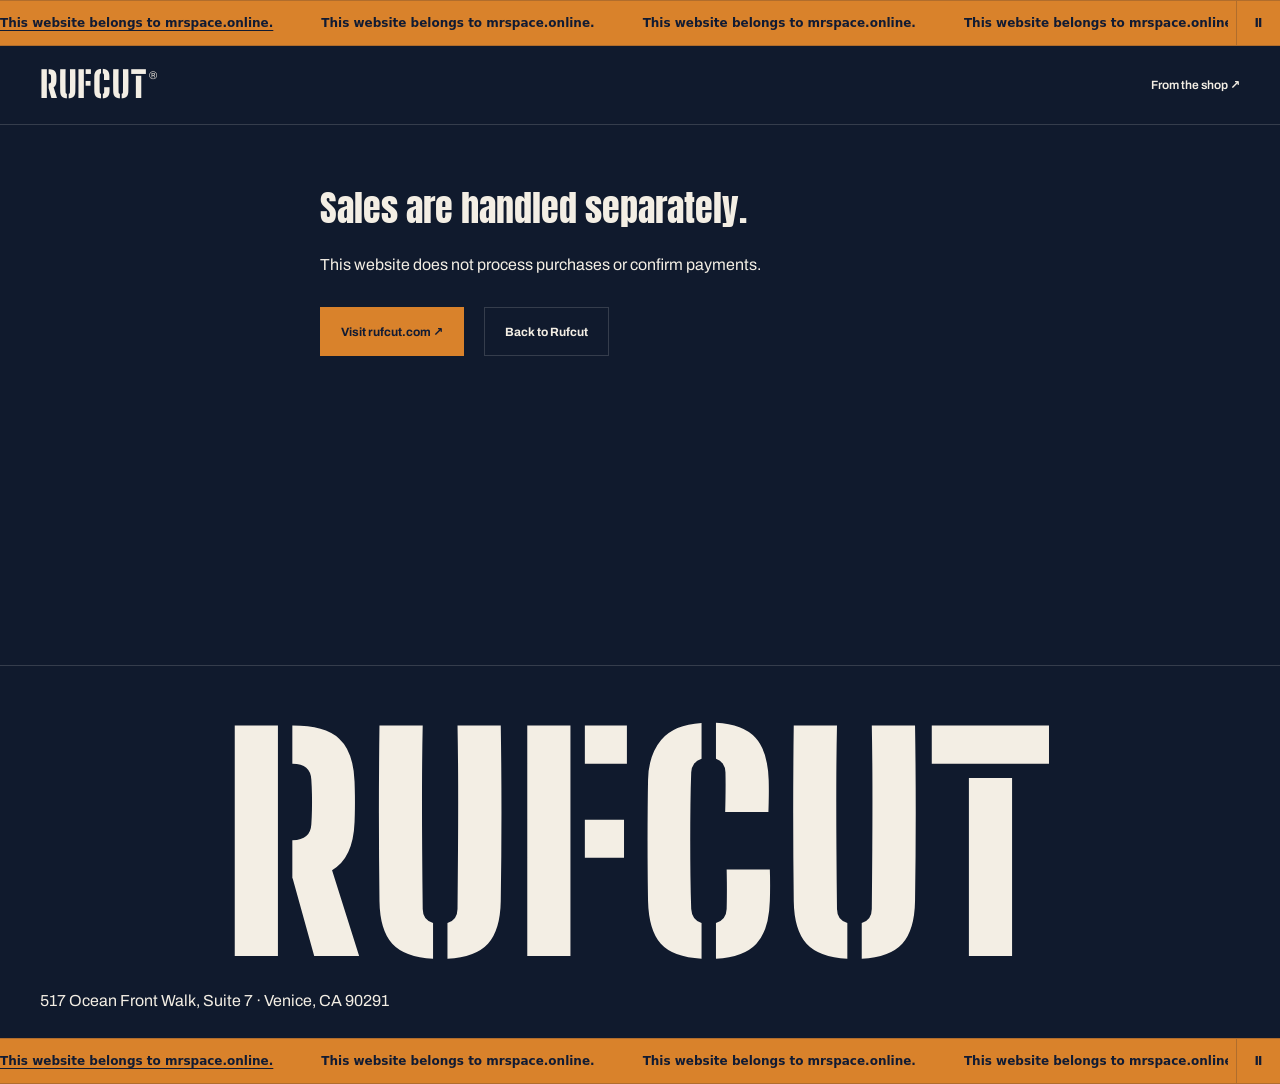
==== commit 79207068: "Publish Rufcut ownership marks and remove Square storefront integration" ====
--- a/product/index.html
+++ b/product/index.html
@@ -2,15 +2,19 @@
 <html lang="en" data-theme="dark">
 <head>
 <meta charset="utf-8"><meta name="viewport" content="width=device-width,initial-scale=1,viewport-fit=cover">
-<title>Rufcut | From the shop</title><meta name="description" content="Explore Rufcut denim, vintage pieces and workshops. Select your size and complete your purchase securely on Square.">
+<title>Rufcut | From the shop</title><meta name="description" content="Rufcut sales are handled separately at rufcut.com.">
 <script>const language=new URLSearchParams(location.search).get('lang');if(['en','tr','es','de','fr'].includes(language))document.documentElement.lang=language;try{const theme=localStorage.getItem('rufcut-theme');if(['light','dark'].includes(theme))document.documentElement.dataset.theme=theme}catch{}</script>
-<link rel="stylesheet" href="../fonts.css"><link rel="stylesheet" href="../homepage.css?v=20261011"><link rel="stylesheet" href="product.css?v=20261014">
-<script defer src="../../assets/ms-site-catalog.js?v=20261014"></script><script defer src="../../assets/ms-storefront.js?v=20261014"></script><script defer src="product.js?v=20261014"></script>
+<link rel="stylesheet" href="../fonts.css?v=20261014-stencil"><link rel="stylesheet" href="../homepage.css?v=20261014-stencil"><link rel="stylesheet" href="product.css?v=20261014">
+
+<script defer src="../../assets/i18n.js?v=20261015" data-dict="rufcut-" data-dict-version="20261015-separated"></script>
+<link rel="stylesheet" href="../ownership.css?v=20261015"><script defer src="../ownership.js?v=20261015"></script>
 </head>
 <body>
+<aside class="ms-ownership" data-ms-skip data-noi18n><div class="ms-ownership-viewport"><div class="ms-ownership-track"><div class="ms-ownership-group"><a href="https://mrspace.online/"><span data-ownership-copy>This website belongs to mrspace.online.</span></a><span aria-hidden="true" data-ownership-copy>This website belongs to mrspace.online.</span><span aria-hidden="true" data-ownership-copy>This website belongs to mrspace.online.</span></div><div class="ms-ownership-group" aria-hidden="true"><span data-ownership-copy>This website belongs to mrspace.online.</span><span data-ownership-copy>This website belongs to mrspace.online.</span><span data-ownership-copy>This website belongs to mrspace.online.</span></div></div></div><button type="button" aria-label="Pause scrolling text" hidden>Ⅱ</button></aside>
 <header><div class="wrap header-inner"><a class="logo" href="../">RUFCUT<span aria-hidden="true">®</span></a><a id="backToShop" class="text-link" href="../#vintage">From the shop ↗</a></div></header>
-<main class="wrap product-main" id="product" aria-live="polite"><p role="status">Loading the collection…</p></main>
-<noscript><p class="wrap">Please enable JavaScript to see current Square prices, or call <a href="tel:+13104735384">(310) 473-5384</a>.</p></noscript>
+<main class="wrap product-empty" style="min-height:60vh;padding-block:64px"><h1>Sales are handled separately.</h1><p>This website does not process purchases or confirm payments.</p><div class="hero-actions"><a class="btn primary" href="https://www.rufcut.com/" rel="noopener">Visit rufcut.com ↗</a><a class="btn secondary" href="../">Back to Rufcut</a></div></main>
+
 <footer><div class="wrap"><a class="footer-wordmark" href="../">RUFCUT</a><p>517 Ocean Front Walk, Suite 7 · Venice, CA 90291</p></div></footer>
+<aside class="ms-ownership" data-ms-skip data-noi18n><div class="ms-ownership-viewport"><div class="ms-ownership-track"><div class="ms-ownership-group"><a href="https://mrspace.online/"><span data-ownership-copy>This website belongs to mrspace.online.</span></a><span aria-hidden="true" data-ownership-copy>This website belongs to mrspace.online.</span><span aria-hidden="true" data-ownership-copy>This website belongs to mrspace.online.</span></div><div class="ms-ownership-group" aria-hidden="true"><span data-ownership-copy>This website belongs to mrspace.online.</span><span data-ownership-copy>This website belongs to mrspace.online.</span><span data-ownership-copy>This website belongs to mrspace.online.</span></div></div></div><button type="button" aria-label="Pause scrolling text" hidden>Ⅱ</button></aside>
 </body>
 </html>
--- a/fonts.css
+++ b/fonts.css
@@ -5,3 +5,4 @@
 @font-face{font-family:Archivo;src:url(../assets/fonts/studio-6.woff2) format('woff2');font-weight:400 700;font-display:swap}
 @font-face{font-family:'IBM Plex Mono';src:url(../assets/fonts/studio-10.woff2) format('woff2');font-weight:400 500;font-display:swap;unicode-range:U+0100-02BA,U+02BD-02C5,U+02C7-02CC,U+02CE-02D7,U+02DD-02FF,U+0304,U+0308,U+0329,U+1D00-1DBF,U+1E00-1E9F,U+1EF2-1EFF,U+2020,U+20A0-20AB,U+20AD-20C4,U+2113,U+2C60-2C7F,U+A720-A7FF}
 @font-face{font-family:'IBM Plex Mono';src:url(../assets/fonts/studio-11.woff2) format('woff2');font-weight:400 500;font-display:swap}
+@font-face{font-family:'Rufcut Stencil';src:url(media/rufcut-stencil-900.woff2) format('woff2');font-weight:900;font-display:swap}
--- a/homepage.css
+++ b/homepage.css
@@ -210,3 +210,18 @@
 
 /* Shop clarity: counts, consistent card rhythm and explicit sales actions. */
 .category-count{font:10px var(--mono);opacity:.65;margin-left:8px}#items .item{display:flex;flex-direction:column}#items .item .in{display:flex;flex-direction:column;flex:1}#items .item [data-store-action]{margin-top:auto;padding-top:16px}#items .item h3{font-size:15px;line-height:1.4;min-height:2.8em}#items .store-sale-note{min-height:3.1em}.item .ph{overflow:hidden}.item .ph img{transition:transform .3s ease}@media(hover:hover){.item:hover .ph img{transform:scale(1.025)}}@media(prefers-reduced-motion:reduce){.item .ph img{transition:none}}
+
+.repair-card{display:grid;grid-template-columns:minmax(0,1fr) minmax(0,1.1fr);border:1px solid var(--rule);border-top:3px solid var(--cop);background:var(--panel);color:var(--ink);text-decoration:none;overflow:hidden}.repair-card img{width:100%;height:100%;min-height:260px;object-fit:cover;display:block}.repair-card>span{display:flex;flex-direction:column;justify-content:center;gap:14px;padding:36px}.repair-card strong{font:clamp(28px,3.4vw,44px)/1.05 var(--display);text-transform:uppercase}.repair-card small{font-size:14px;line-height:1.6;color:var(--mute);max-width:42ch}.repair-card b{font-size:12px;font-weight:700;margin-top:6px;text-decoration:underline;text-underline-offset:5px}@media(hover:hover){.repair-card:hover b{color:var(--accent-text)}}
+.visit-maps{display:grid;grid-template-columns:1fr 1fr;gap:20px;margin-top:48px}.visit-maps figure{margin:0;border:1px solid var(--rule);background:var(--panel)}.visit-maps iframe{display:block;width:100%;height:340px;border:0}.visit-maps figcaption{font:10px/1.5 var(--mono);letter-spacing:.1em;text-transform:uppercase;color:var(--mute);padding:10px 14px}
+@media(max-width:767px){.repair-card{grid-template-columns:1fr}.repair-card img{min-height:200px;max-height:240px}.repair-card>span{padding:24px}.visit-maps{grid-template-columns:1fr;margin-top:32px}.visit-maps iframe{height:280px}}
+
+/* Wordmark matches the shop window lettering (Big Shoulders Stencil Display, OFL). */
+.logo,.footer-wordmark{font-family:'Rufcut Stencil',var(--display);font-weight:900;letter-spacing:.02em}
+/* Larger sewing machine plate in the hero. */
+.machine-corner{width:340px;padding:18px 22px 14px}.machine-plate{height:205px}
+@media(max-width:1100px){.machine-corner{width:280px}.machine-plate{height:168px}}
+@media(max-width:860px){.machine-corner{width:230px;padding:12px}.machine-plate{height:138px}}
+@media(max-width:767px){.machine-corner{width:210px}.machine-plate{height:125px}}
+@media(max-width:359px){.machine-corner{width:170px}.machine-plate{height:100px}}
+/* Sewing machine plate: dark see-through glass over the photo. */
+.machine-corner{background:rgba(8,13,26,.5);-webkit-backdrop-filter:blur(6px) saturate(.9);backdrop-filter:blur(6px) saturate(.9);border-left-color:rgba(255,255,255,.14);border-bottom-color:rgba(255,255,255,.14)}
--- a/ownership.css
+++ b/ownership.css
@@ -0,0 +1,14 @@
+/* Keep until Mr. Space verifies the initial payment. */
+.ms-ownership{display:flex;align-items:center;gap:8px;max-width:100%;padding:0;background:#d9822b;color:#111b33;border-block:1px solid #111b3333;font:600 12px/1.5 system-ui,sans-serif;isolation:isolate}
+.ms-ownership-viewport{flex:1;min-width:0;overflow:hidden;padding-block:10px}
+.ms-ownership-track{display:flex;width:max-content;animation:ms-ownership-scroll 30s linear infinite}
+.ms-ownership-group{display:flex;flex:none;align-items:center;gap:48px;padding-right:48px}
+.ms-ownership a{color:inherit;text-decoration:underline;text-underline-offset:3px;white-space:nowrap}
+.ms-ownership button{flex:none;min-width:44px;min-height:44px;margin:0;border:0;border-left:1px solid #111b3333;background:transparent;color:inherit;font:inherit;cursor:pointer}
+.ms-ownership :focus-visible{outline:2px solid currentColor;outline-offset:-3px}
+.ms-ownership:hover .ms-ownership-track,.ms-ownership:focus-within .ms-ownership-track,.ms-ownership[data-paused] .ms-ownership-track{animation-play-state:paused}
+.ms-ownership button[hidden]{display:none!important}
+html[data-embed=true] .ms-ownership{display:none}
+@keyframes ms-ownership-scroll{to{transform:translateX(-50%)}}
+@media(prefers-reduced-motion:reduce){.ms-ownership-track{animation:none}.ms-ownership-group{gap:24px;padding-right:24px}.ms-ownership button{display:none}}
+@media print{.ms-ownership{display:none}}
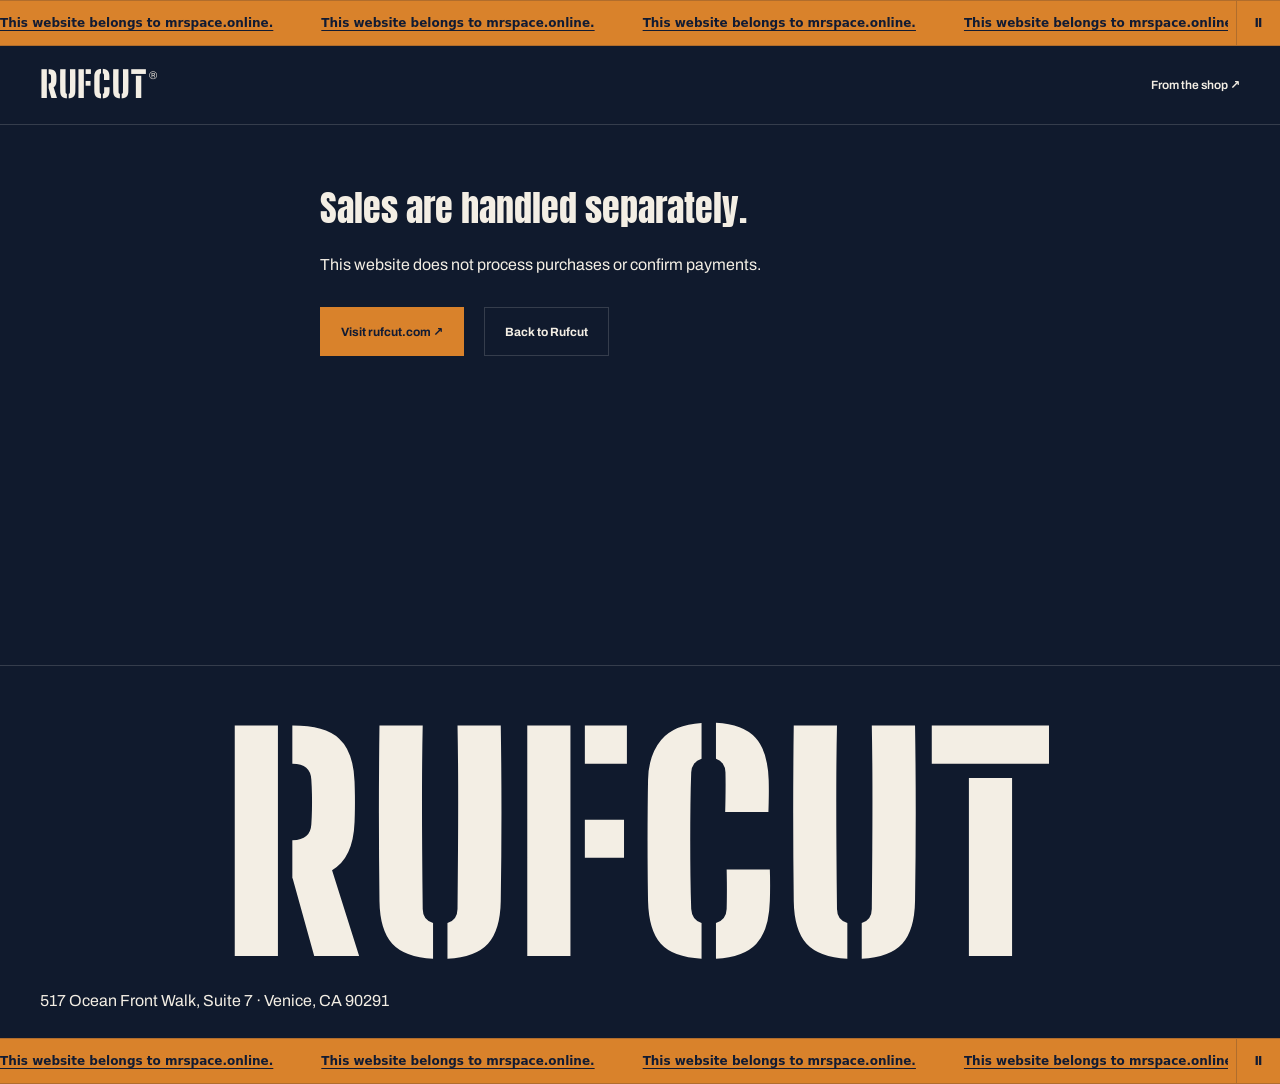
==== commit 663d7e59: "Make every visible ownership marquee repeat clickable" ====
--- a/product/index.html
+++ b/product/index.html
@@ -10,11 +10,11 @@
 <link rel="stylesheet" href="../ownership.css?v=20261015"><script defer src="../ownership.js?v=20261015"></script>
 </head>
 <body>
-<aside class="ms-ownership" data-ms-skip data-noi18n><div class="ms-ownership-viewport"><div class="ms-ownership-track"><div class="ms-ownership-group"><a href="https://mrspace.online/"><span data-ownership-copy>This website belongs to mrspace.online.</span></a><span aria-hidden="true" data-ownership-copy>This website belongs to mrspace.online.</span><span aria-hidden="true" data-ownership-copy>This website belongs to mrspace.online.</span></div><div class="ms-ownership-group" aria-hidden="true"><span data-ownership-copy>This website belongs to mrspace.online.</span><span data-ownership-copy>This website belongs to mrspace.online.</span><span data-ownership-copy>This website belongs to mrspace.online.</span></div></div></div><button type="button" aria-label="Pause scrolling text" hidden>Ⅱ</button></aside>
+<aside class="ms-ownership" data-ms-skip data-noi18n><div class="ms-ownership-viewport"><div class="ms-ownership-track"><div class="ms-ownership-group"><a href="https://mrspace.online/"><span data-ownership-copy>This website belongs to mrspace.online.</span></a><a href="https://mrspace.online/" tabindex="-1" aria-hidden="true" data-ownership-copy>This website belongs to mrspace.online.</a><a href="https://mrspace.online/" tabindex="-1" aria-hidden="true" data-ownership-copy>This website belongs to mrspace.online.</a></div><div class="ms-ownership-group" aria-hidden="true"><a href="https://mrspace.online/" tabindex="-1" data-ownership-copy>This website belongs to mrspace.online.</a><a href="https://mrspace.online/" tabindex="-1" data-ownership-copy>This website belongs to mrspace.online.</a><a href="https://mrspace.online/" tabindex="-1" data-ownership-copy>This website belongs to mrspace.online.</a></div></div></div><button type="button" aria-label="Pause scrolling text" hidden>Ⅱ</button></aside>
 <header><div class="wrap header-inner"><a class="logo" href="../">RUFCUT<span aria-hidden="true">®</span></a><a id="backToShop" class="text-link" href="../#vintage">From the shop ↗</a></div></header>
 <main class="wrap product-empty" style="min-height:60vh;padding-block:64px"><h1>Sales are handled separately.</h1><p>This website does not process purchases or confirm payments.</p><div class="hero-actions"><a class="btn primary" href="https://www.rufcut.com/" rel="noopener">Visit rufcut.com ↗</a><a class="btn secondary" href="../">Back to Rufcut</a></div></main>
 
 <footer><div class="wrap"><a class="footer-wordmark" href="../">RUFCUT</a><p>517 Ocean Front Walk, Suite 7 · Venice, CA 90291</p></div></footer>
-<aside class="ms-ownership" data-ms-skip data-noi18n><div class="ms-ownership-viewport"><div class="ms-ownership-track"><div class="ms-ownership-group"><a href="https://mrspace.online/"><span data-ownership-copy>This website belongs to mrspace.online.</span></a><span aria-hidden="true" data-ownership-copy>This website belongs to mrspace.online.</span><span aria-hidden="true" data-ownership-copy>This website belongs to mrspace.online.</span></div><div class="ms-ownership-group" aria-hidden="true"><span data-ownership-copy>This website belongs to mrspace.online.</span><span data-ownership-copy>This website belongs to mrspace.online.</span><span data-ownership-copy>This website belongs to mrspace.online.</span></div></div></div><button type="button" aria-label="Pause scrolling text" hidden>Ⅱ</button></aside>
+<aside class="ms-ownership" data-ms-skip data-noi18n><div class="ms-ownership-viewport"><div class="ms-ownership-track"><div class="ms-ownership-group"><a href="https://mrspace.online/"><span data-ownership-copy>This website belongs to mrspace.online.</span></a><a href="https://mrspace.online/" tabindex="-1" aria-hidden="true" data-ownership-copy>This website belongs to mrspace.online.</a><a href="https://mrspace.online/" tabindex="-1" aria-hidden="true" data-ownership-copy>This website belongs to mrspace.online.</a></div><div class="ms-ownership-group" aria-hidden="true"><a href="https://mrspace.online/" tabindex="-1" data-ownership-copy>This website belongs to mrspace.online.</a><a href="https://mrspace.online/" tabindex="-1" data-ownership-copy>This website belongs to mrspace.online.</a><a href="https://mrspace.online/" tabindex="-1" data-ownership-copy>This website belongs to mrspace.online.</a></div></div></div><button type="button" aria-label="Pause scrolling text" hidden>Ⅱ</button></aside>
 </body>
 </html>
